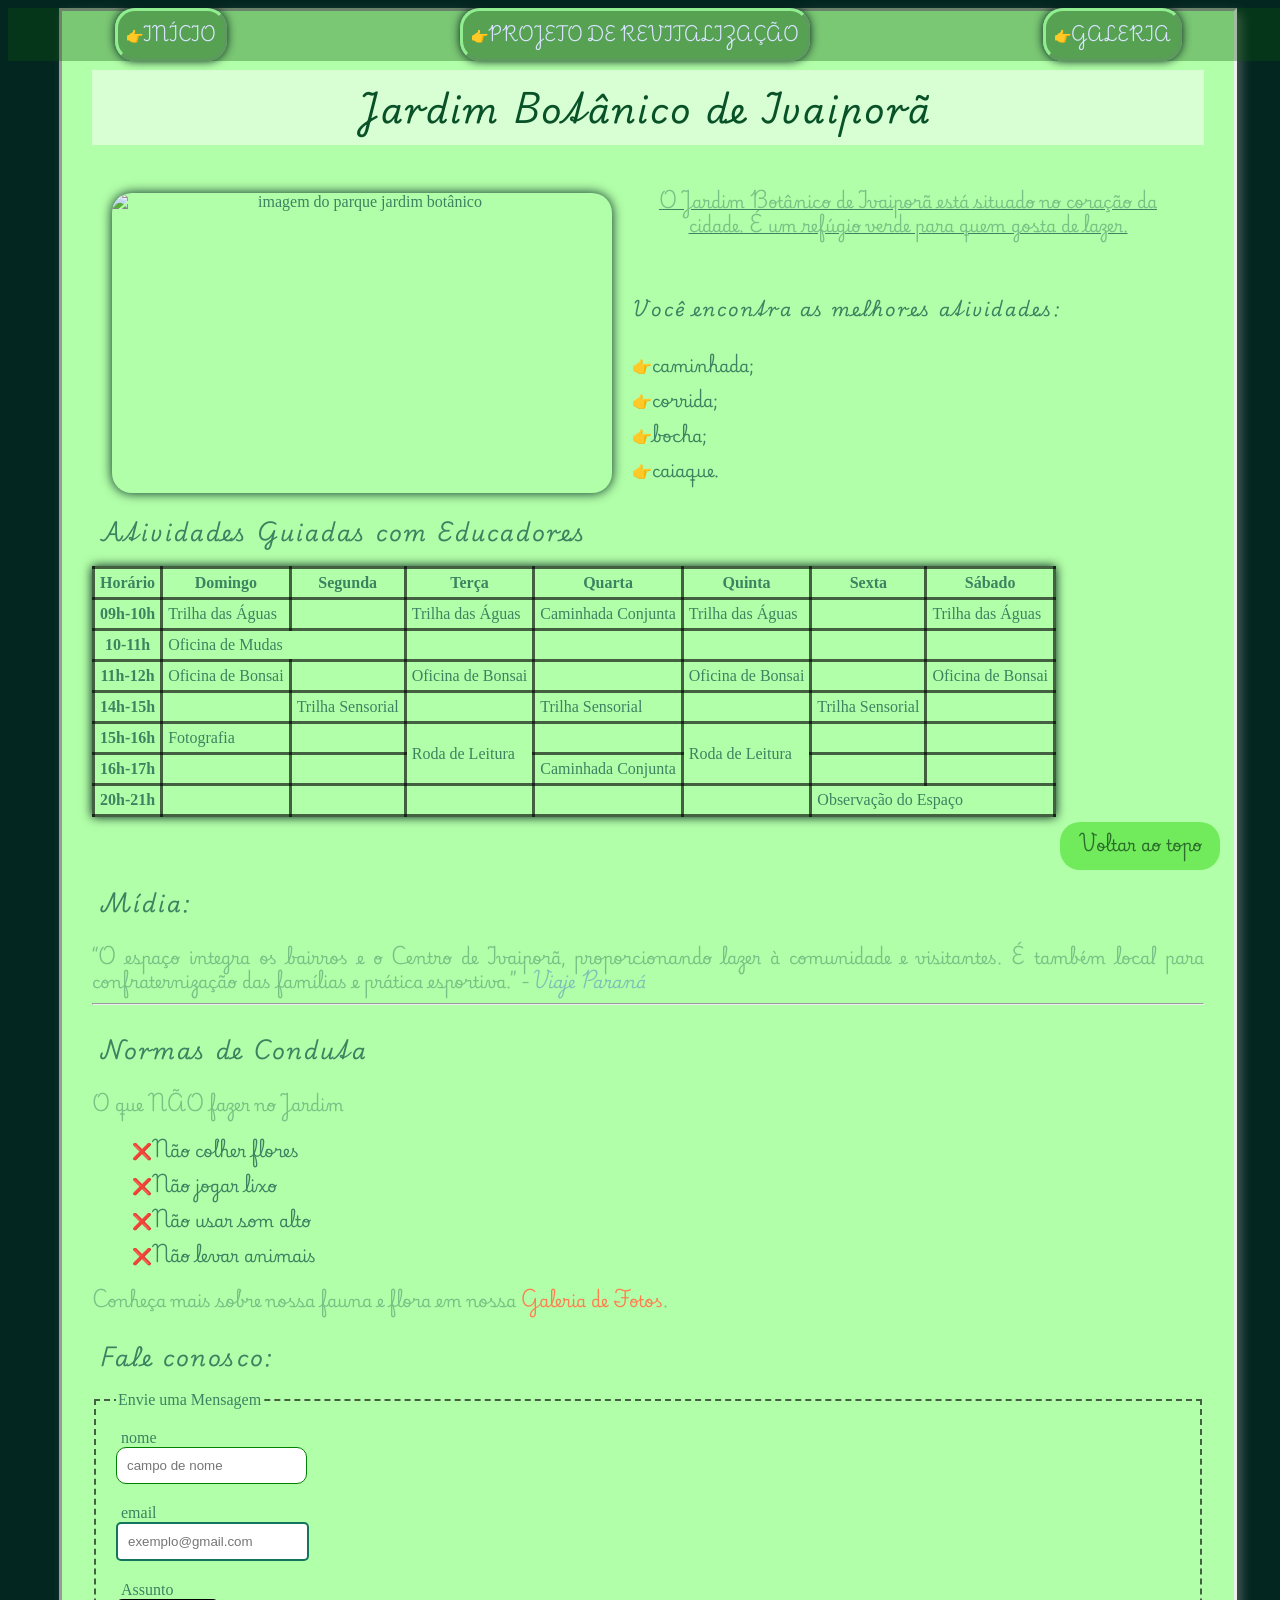
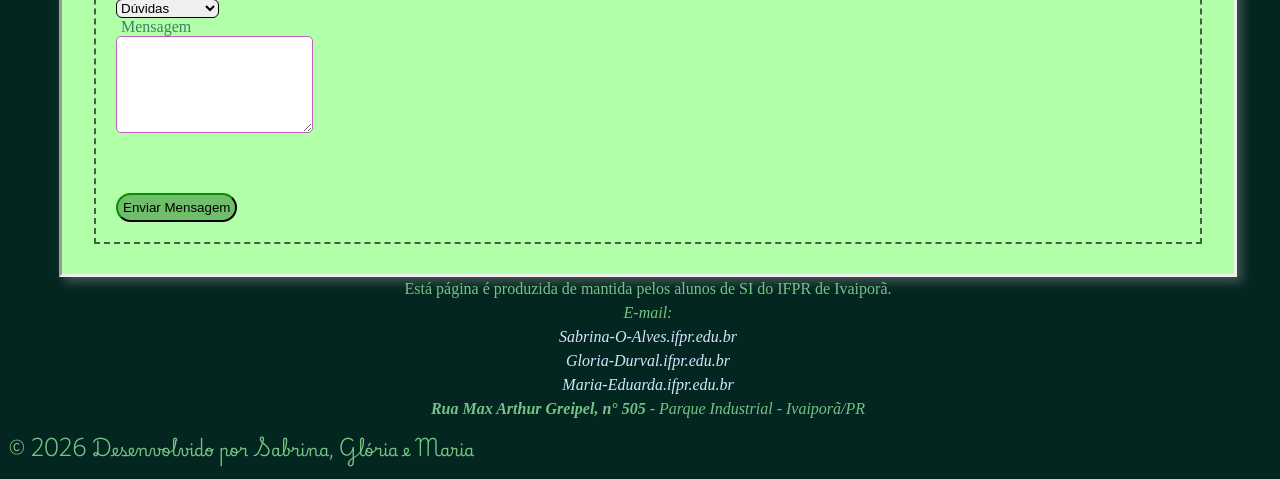
==== index.html @ 51dff1b2 "Update and rename Index.html to index.html" ====
<!doctype html>
<html lang="'pt-br">

<head>
    <meta charset="utf-8">
    <link rel="icon" href="imagens/favicon.png" type="image/png">
    <link rel="stylesheet" href="style.css" type="text/css" >
  <link rel="preconnect" href="https://fonts.googleapis.com">
<link rel="preconnect" href="https://fonts.gstatic.com" crossorigin>
<link href="https://fonts.googleapis.com/css2?family=Playwrite+BR:wght@100..400&family=Playwrite+DE+SAS:wght@100..400&display=swap" rel="stylesheet">
    <title>jardim-botanico</title>
</head>
<body>
    <div class="container">
        <nav>
             <menu class="naveg">
                <li><a class="navegacao" href="index.html">Início</a></li>
                <li><a class="navegacao" href="revitalizacao.html">Projeto de Revitalização</a></li>
                <li><a class="navegacao" href="galeria.html">Galeria</a></li>
             </menu>
        </nav>
            
   <main>
     <section  id="topo">
        <header><H1 id="titulo1">Jardim Botânico de Ivaiporã</H1></header>
       <article><img id="parque" src="imagens/parque.png" alt="imagem do parque jardim botânico" width="500" height="300" title=" o jardim Botânico de Ivaiporã">
        <p class="p1">O Jardim Botânico de Ivaiporã está situado no coração da cidade. É um refúgio verde para quem gosta de lazer. </p></article>
   
        <h3>Você encontra as melhores atividades:</h3> 
        
             <menu>
                <li><span class="destaque-atividade">caminhada;</span></li>  
                <li><span class="destaque-atividade">corrida;</span></li> 
                <li><span class="destaque-atividade">bocha;</span></li> 
                <li><span class="destaque-atividade">caiaque.</span></li>
             </menu>
            
                <h2>Atividades Guiadas com Educadores</h2> 
             <table>
               <tr>
                   <th>Horário</th>
                   <th>Domingo </th>
                   <th>Segunda</th>
                   <th>Terça </th>
                   <th>Quarta</th>
                   <th>Quinta</th>
                   <th>Sexta </th>
                   <th>Sábado</th>
               </tr>
                <tr>
                   <th>09h-10h </th>
                   <td>Trilha das Águas</td>
                   <td></td>
                   <td>Trilha das Águas </td>
                   <td>Caminhada Conjunta</td>
                   <td>Trilha das Águas</td>
                   <td> </td>
                   <td>Trilha das Águas</td>
               </tr>
                <tr>
                   <th>10-11h </th>
                   <td colspan="2">Oficina de Mudas</td>
                   <td></td>
                   <td> </td>
                   <td></td>
                   <td></td>
                   <td> </td>
                   
               </tr>
                <tr>
                   <th>11h-12h </th>
                   <td>Oficina de Bonsai</td>
                   <td></td>
                   <td>Oficina de Bonsai </td>
                   <td></td>
                   <td>Oficina de Bonsai</td>
                   <td> </td>
                   <td>Oficina de Bonsai</td>
               </tr>
                <tr>
                   <th>14h-15h </th>
                   <td></td>
                   <td>Trilha Sensorial </td>
                   <td> </td>
                   <td>Trilha Sensorial</td>
                   <td></td>
                   <td> Trilha Sensorial</td>
                   <td></td>
               </tr>
                <tr>
                   <th>15h-16h </th>
                   <td>Fotografia</td>
                   <td></td>
                   <td rowspan="2">Roda de Leitura </td>
                   <td></td>
                   <td rowspan="2">Roda de Leitura </td>
                   <td> </td>
                   <td></td>
               </tr>
                <tr>
                   <th>16h-17h </th>
                   <td></td>
                   <td></td>
                   <td>Caminhada Conjunta</td>
                   <td></td>
                   <td></td>
               </tr>
                <tr>
                   <th>20h-21h</th>
                   <td></td>
                   <td></td>
                   <td></td>
                   <td></td>
                   <td></td>
                   <td colspan="2">Observação do Espaço</td>
               </tr>
            </table>
            </section>
    <section>
<h2> Mídia:</h2>
<p ><q >O espaço integra os bairros e o Centro de Ivaiporã, proporcionando lazer à comunidade e visitantes. É também local para confraternização das famílias e prática esportiva.</q> <strong> -<a id="viajeparana" href="https://www.viajeparana.com/" rel="external noopenner" target="_blank">Viaje Paraná</a> </strong></p>
<hr/>
<h2>Normas de Conduta</h2>
<p>O que <strong>NÃO</strong> fazer no Jardim</p>
        
            <menu> 
                <li class="x"><strong>Não</strong> colher flores</li>
                <li class="x"><strong>Não</strong> jogar lixo</li>
                <li class="x"><strong>Não</strong> usar som alto</li>
                <li class="x"><strong>Não</strong> levar animais</li>
            </menu>   
    
        
       
<p>Conheça mais sobre nossa fauna e flora em nossa <a id="glr" href="galeria.html">Galeria de Fotos</a>.</p>

<form action="http://127.0.0.1:5500/Index.html?nome=nome&email=&campos+obrigatorios=D%C3%BAvidas&Mensagem=" method="post">
      <h2><b>Fale conosco:</b></h2>
<fieldset>
    <legend>Envie uma Mensagem</legend>
    <label for="nome">nome<br></label><input id="nome" type="text" name="nome" placeholder="campo de nome " required/>
   <br> <label for="email"></label>email<br><input id="email" type="email" name="email" placeholder="exemplo@gmail.com" required/>
    <br><label for="assunto">Assunto<br></label>
    <select id="assunto" name="campos obrigatorios"required>
        <option class="opc"> Dúvidas</option>
        <option class="opc">Sugestões </option>
        <option class="opc">Reclamações </option>
        <option class="opc"> Outros</option>
    </select><br>
    <label for="mensagem">Mensagem</label><br>
    <textarea id="mensagem" name="Mensagem" rows="5"></textarea> <br><br><br>
    <button type="submit">Enviar Mensagem</button>
</fieldset>
</form>
  <p id="cima"><a href="#topo">Voltar ao topo</a></p>
</section>
 </main> 
        <footer>
             Está página é produzida de mantida pelos alunos de SI do IFPR de Ivaiporã.
             <div class="contato">
            <address>
                E-mail:
                <br>
                <a id="nomes" href="mailto:20261IVA10030005@estudantes.ifpr.edu.br ">Sabrina-O-Alves.ifpr.edu.br</a> <br>
                <a id="nomes" href="mailto:20261iva10030008@estudantes.ifpr.edu.br ">Gloria-Durval.ifpr.edu.br</a> <br>
                <a id="nomes"href="mailto:20261iva10030003@estudantes.ifpr.edu.br ">Maria-Eduarda.ifpr.edu.br</a> <br>
                <b>Rua Max Arthur Greipel, n° 505</b> - Parque Industrial - Ivaiporã/PR
            </address>
            </div>

             <div class="creditos">
               <p>&copy; 2026 Desenvolvido por Sabrina, Glória e Maria</p>
            </div>

        </footer>
    </div>
   
</body>
</html>
---- style.css ----
/* index.html */
body{
    background-color: rgb(3, 38, 32) ;
    color: rgb(59, 132, 97);
    width: 100%;
    height: 100%;
    
}
.container{
    display: flex;
    align-content: center;
    flex-direction: column;
}
header{
    background-image: url(imagens/girassol.jpg);
    background-color: rgba(255,255,255,0.5);
    background-blend-mode: lighten;
    background-size: cover;
    background-position: 0 800px;
   
}
nav{
    text-transform: uppercase ;
}
.navegacao{
    color: rgb(216, 228, 255);
    display: inline-block;
    padding: 8px;
    border-color:lightgreen;
    border-style: outset;
    border-radius: 20px;
    background-color: rgba(13, 89, 13, 0.332);
    font-size: 14px;
    box-shadow: 0 0 10px rgb(1, 29, 23);
    transition: 0.4s;
}
.navegacao:hover{
    background-color: rgba(255, 255, 255, 0.2);
}
.destaque-atividade::before,.navegacao::before{
    content: " 👉";
}
.navegacao:active{
    border-style: inset;
    box-shadow: 0 0 1px rgb(1, 29, 23);
}
menu.naveg {
    background-color: rgba(13, 89, 13, 0.332);
    position: fixed;
    width: 100%;
    display: flex;
    justify-content: space-around;
    gap: 20px;
    margin: 0;
    padding: 0;
}
main{
    background-color: rgb(178, 255, 169);
    box-shadow: 5px 5px 10px rgba(154, 152, 155, 0.431);
    border-style: inset;
    width: 90%;
    height:98%;
    padding: 10px;
    margin: 0 auto;

}
a{
    text-decoration:none;
}
h1{
    width: 100%;
    max-width: 98%;
    font-size: 35px;
    color:rgb(9, 82, 40);
    text-align: center;
    letter-spacing:2px;
}
h2{
    font-size: 22px;
    letter-spacing:2px;
}
h3{
    font-size: 18px;
    letter-spacing:2px;

}
article{
    text-decoration: underline;
    text-align: center;
    
}
#parque{
    border-radius: 20px;   
    float: left;
    margin-right: 20px;
    margin-top: 20px;
    width: 100%;
    max-width: 500px;
    box-shadow: 0 0 12px rgb(3, 38, 32);
    transition: 0.4s;   
}
#parque:hover{
    transform: scale(1.1);
}
.p1{
    text-align: center;
}
h1,h2,h3{
    font-family: "Playwrite DE SAS", cursive;
    font-optical-sizing: auto;
    font-style: normal;
    margin-bottom: 8px;
    padding: 8px;
}
p {
    color: rgb(119, 194, 133);
    font-weight: bold;
    line-height: 1.5;
    text-align:justify;
    margin-bottom: 10px;
}
p,li{
    font-family: "Playwrite BR", cursive;
}
section, article, aside{
    padding:20px;
}
menu{
    list-style: none;
}
table,th, td{
    border: 3px solid rgba(0, 0, 0, 0.62);
    padding: 5px;
    border-collapse:collapse ;
}
table{
    box-shadow: 0 0 10px rgb(1, 29, 23);
}
.x{
    list-style-type:"❌";
}
#viajeparana:link{
    font-style:italic;
    color: rgba(107, 172, 185, 0.733);
     
}
#viajeparana:visited{
    font-style:italic;
    color: hotpink;
}
#glr{
    color:coral
}
#glr:hover{
    color: hotpink;
}
 fieldset{
    border-style: dashed;
    padding: 20px;
    border-color: rgba(0, 0, 0, 0.62);
}
input, textarea{
    padding: 10px;
    margin-bottom: 20px;
    
}button{
    border-radius: 20px;
    color: rgb(0, 0, 0);
    display: inline-block;
    padding: 5px;
    border-color:rgb(3, 56, 3);
    border-radius: 20px;
    background-color: rgba(32, 116, 32, 0.46);
    transition: 0.1s;
}
button:active{
    box-shadow: 0 0 10px rgb(12, 105, 105);
}
footer{
    
    text-align: center;
    color: rgb(119, 194, 133);
    line-height: 1.5;
    
}
#nomes{
    color: rgb(216, 228, 255);
}
.creditos{
    text-align: center;
}
label{
    display: inline;
    margin-left: 5px;
}
#nome{
outline: none;
border: 1px solid green;
color: green;
border-radius: 10px;
transition: 0.3s;
}
#nome:focus{
border: 1px solid rgba(10, 112, 87, 0.959);
box-shadow: 0 0 15px rgba(65, 138, 119, 0.959);

}
#email{
outline: none;
border-radius: 5px;
border: 2px solid rgba(10, 112, 87, 0.959);
transition: 0.1s;
}
#email:active{
box-shadow:  0 0 15px rgba(65, 138, 119, 0.959);
}
#assunto{
outline: none;
border-radius: 6px;
border: 1px solid black;
transition: 0.1s;
}
#assunto:focus{
box-shadow:  0 0 10px rgba(65, 138, 119, 0.959);
}
#mensagem{
outline: none;
border-radius: 5px;
border: 1px solid rgb(192, 95, 192);
transition: 0.4s;
}
#mensagem:hover{
box-shadow:0 0 10px rgba(55, 13, 122, 0.959);
}




/* Revitalizacao.html */
.tudo{
    display: grid;
    gap:3px ;
    grid-template-columns: 50% 50%;
    grid-template-rows: 100% 100%;
}
#jardi{
    
    margin: 0 auto;
    width: 100%;
    max-width: 400px;
    max-height: 200px;
    background-color: rgb(32, 133, 94);
    display: block;
    border-radius: 30px;
    box-shadow: 0 5px 15px rgba(0, 0, 0, 0.62);
    transition: 0.5s;
    flex-shrink: 1;
}
#jardi:hover{
    background-color: transparent;

}
video{
    border-radius: 20px;
    width: 100%;
    max-width: 390px ;

}
.frase{
    font-size: small;
    max-width:35% ;
    width: 100%;
    padding: 1px;
    margin-top:5%;
    text-align:justify;
    float:right;
    text-decoration:underline;
    font-style: italic;
}
.parte-2{
    background-color: rgb(178, 255, 169);
    box-shadow: 5px 5px 10px rgba(154, 152, 155, 0.431);
    border-style: inset;
    width: 90%;
    height: 98%;
    padding: 10px;
    margin: 0 auto;
}
.ob{
    list-style-type: circle;
}
.re{
    float:right;
    border-radius: 20px;
    box-shadow: 5px 5px 10px gray;
    transition: 0.5s;
}
.re:hover{
transform: scale(1.1);
box-shadow: none;
}
#cima{
    display: inline-block;
    height: 28px;
    width: 140px;
    padding: 10px;
    text-align: center;
    background-color: rgba(63, 218, 32, 0.562);
    border-radius: 20px;
    position: fixed;
    bottom: 20px;
    right: 20px;
    transition: 0.5s;
    margin-right: 40px;
}
#cima a:link{
    color: rgb(43, 110, 43);
}
#cima a:visited{
    color: rgb(43, 110, 43);
}
#cima:active{
    transform: scale(0.8);
}
#cima:hover{
    cursor: pointer;
    box-shadow: 0 0 15px rgba(255, 217, 0, 0.829);
    background-color: rgba(179, 255, 0, 0.856);
}
#idade{
    border: 2px solid rgb(192, 95, 192);
    border-radius: 5px;
    transition: 0.4s;
 }
#idade:focus{
    box-shadow:0 0 10px rgba(55, 13, 122, 0.959);
}
#inf{
    outline: none;
    border: 1px solid rgb(95, 192, 179);
    border-radius: 5px;
    transition: 0.4s;
}
#inf:focus{
    box-shadow: 0 0 12px rgb(41, 83, 180);
}



/* Galeria.html */
figure{
    background-color: rgba(139, 208, 148, 0.584);
    border-radius: 30px;
    padding: 10px;
    display: grid;
    grid-template-columns: 1fr 2fr;
    max-width: 900px;
    margin: 0 auto;
    gap: 20px;
    box-shadow: 0 0 10px rgb(3, 38, 32);
    transition: 0.4s;
}
figure:hover{
    box-shadow: 0 0 10px rgb(3, 38, 32);
    transform: scale(1.1);
}
img{
    width: 100%;
    max-width: 400px;
    height: auto; 
}
.img{
    margin-right: 20px;
    border-radius: 30px;
    transition: 0.4s;
}
.img:hover{
    transform: skew(20deg);
}
figcaption{ 
    font-size:medium;
    text-align:justify;
    font-style: italic;
}
.card-foto{
    margin-bottom: 20px;
}
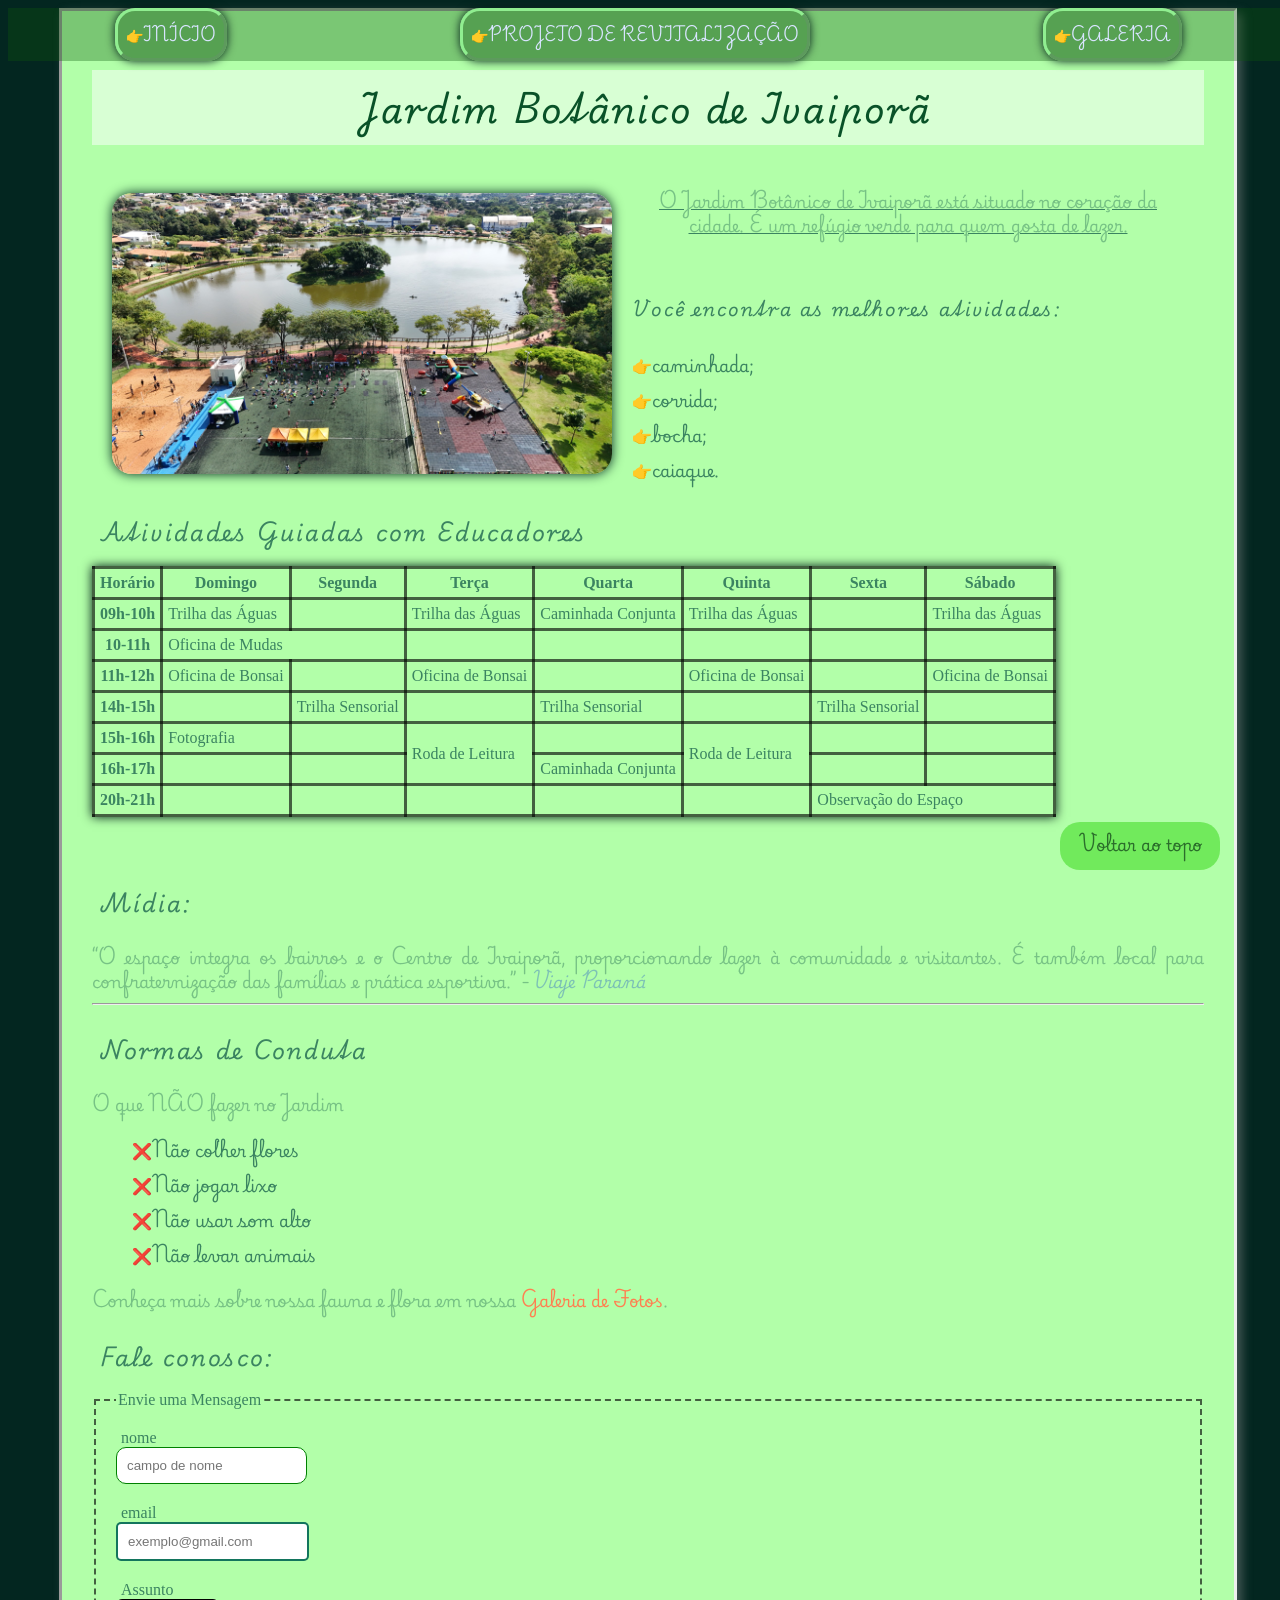
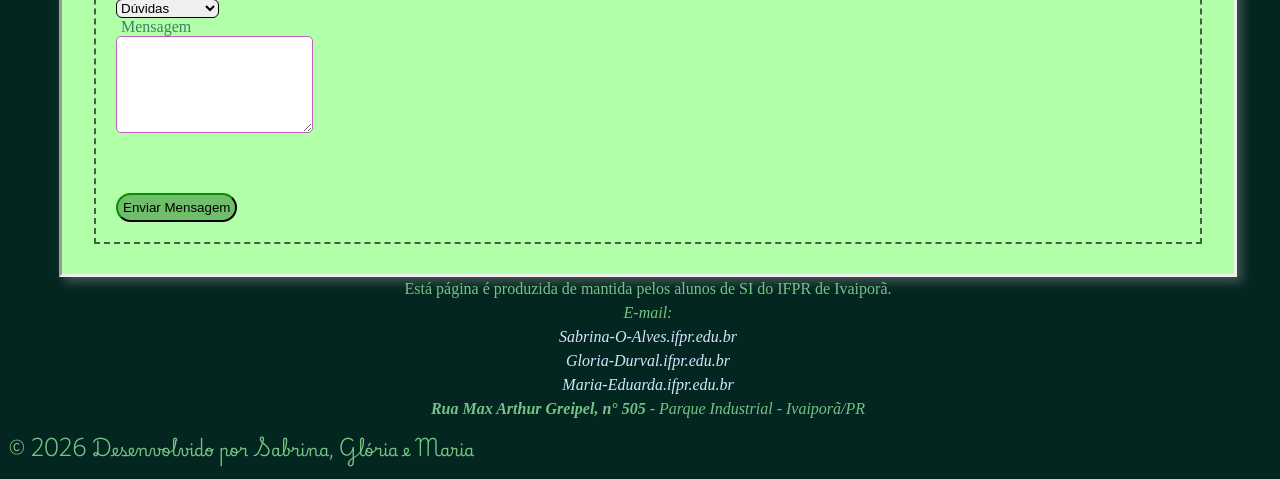
==== commit 859af77c: "Update index.html" ====
--- a/index.html
+++ b/index.html
@@ -23,7 +23,7 @@
    <main>
      <section  id="topo">
         <header><H1 id="titulo1">Jardim Botânico de Ivaiporã</H1></header>
-       <article><img id="parque" src="imagens/parque.png" alt="imagem do parque jardim botânico" width="500" height="300" title=" o jardim Botânico de Ivaiporã">
+       <article><img id="parque" src="parque.png" alt="imagem do parque jardim botânico" width="500" height="300" title=" o jardim Botânico de Ivaiporã">
         <p class="p1">O Jardim Botânico de Ivaiporã está situado no coração da cidade. É um refúgio verde para quem gosta de lazer. </p></article>
    
         <h3>Você encontra as melhores atividades:</h3> 
